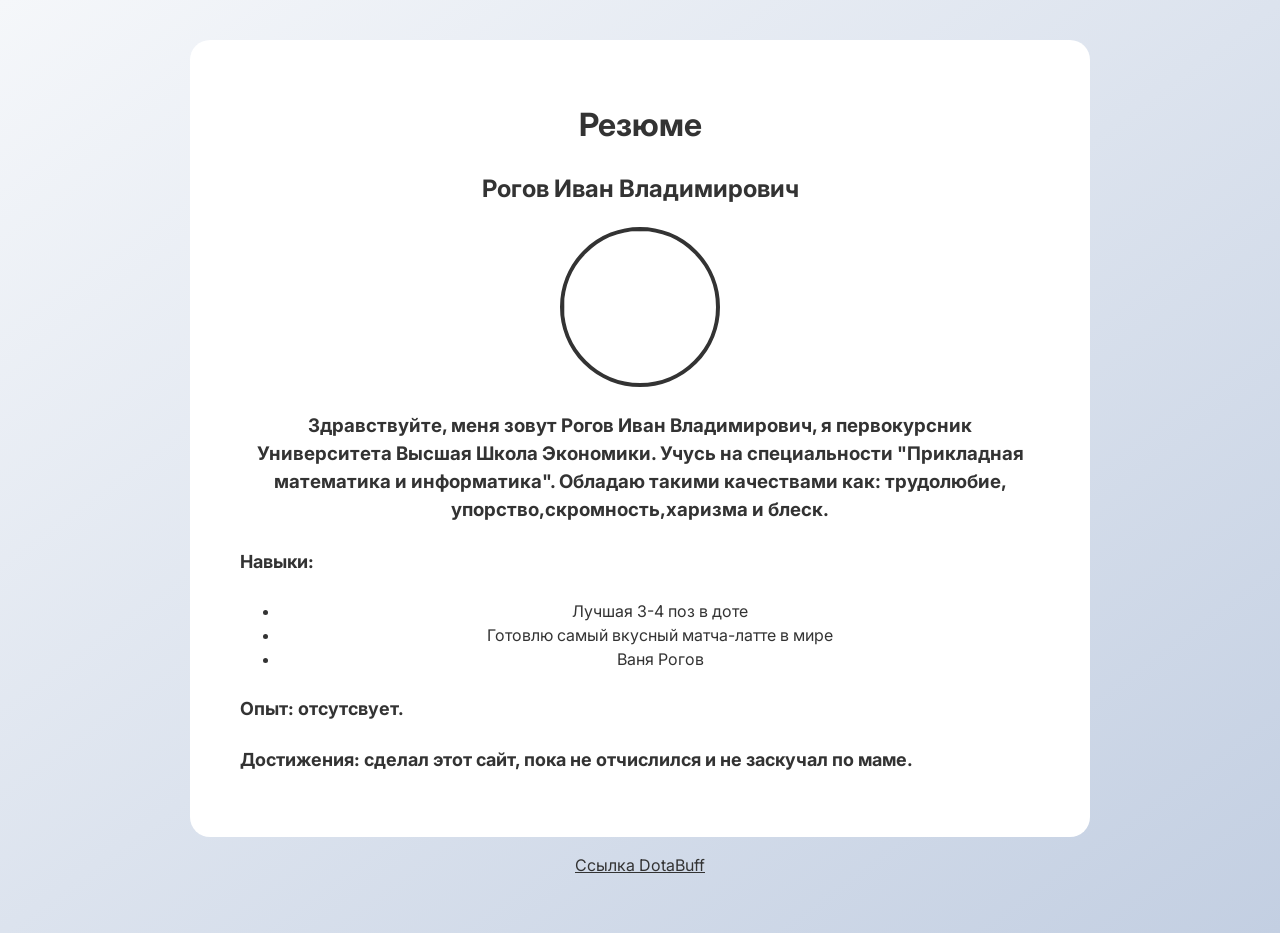
==== index.html @ 16c4c88c "Rename site.html to index.html" ====
<!DOCTYPE html>
<html lang="en">
<head>
<meta charset="UTF-8">
<meta name="viewport" content="width=device-width, initial-scale=1.0">
<title>Document</title>
<link rel="preconnect" href="https://fonts.googleapis.com">
<link rel="preconnect" href="https://fonts.gstatic.com" crossorigin>
<link href="https://fonts.googleapis.com/css2?family=Inter:wght@400;500;700&display=swap" rel="stylesheet">
<link rel="stylesheet" href="style1.css">
<div class = "container">
    </head>
    <body>
    <h1>Резюме</h1>
    <h2>Рогов Иван Владимирович</h2>
    <img class = "photo" src = "/Users/a1234/hse/site/photo.jpg">
    <h3>Здравствуйте, меня зовут Рогов Иван Владимирович, я первокурсник Университета Высшая Школа Экономики. Учусь на специальности "Прикладная математика и информатика". Обладаю такими качествами как: трудолюбие, упорство,скромность,харизма и блеск.</h3>
    <h4>Навыки:</h4>
    <p></p>
    <ul>
    <li>Лучшая 3-4 поз в доте</li>
    <li>Готовлю самый вкусный матча-латте в мире</li>
    <li>Ваня Рогов</li>
    </ul>
    <h4>Опыт: отсутсвует.</h3>
    <h4>Достижения: сделал этот сайт, пока не отчислился и не заскучал по маме.</h4>
</div>

    <p><a href="https://ru.dotabuff.com/players/1298373172">Ссылка DotaBuff</a></p>
</body>
</html>
---- style1.css ----
* {
    box-sizing: border-box;
}

body{
    font-family: 'Inter', sans-serif;
    background: linear-gradient(to bottom right, #f5f7fa, #c3cfe2);
    margin: 0;
    padding: 40px 20px;
    color: #333333;
    line-height: 1.5;
    text-align: center;
}
.container {
    max-width: 900px;
    margin: 0 auto;
    background-color: #ffffff;
    padding: 40px 50px;
    border-radius: 20px;
}
.photo {
    display: block;
    width: 160px;
    height: 160px;
    object-fit: cover;
    border-radius: 50%;
    margin: 0 auto 25px;
    border: 4px solid #333333;
}
a:link{
    color:#333333;
}
h4{
    font-size:large;
    text-align:left;
}
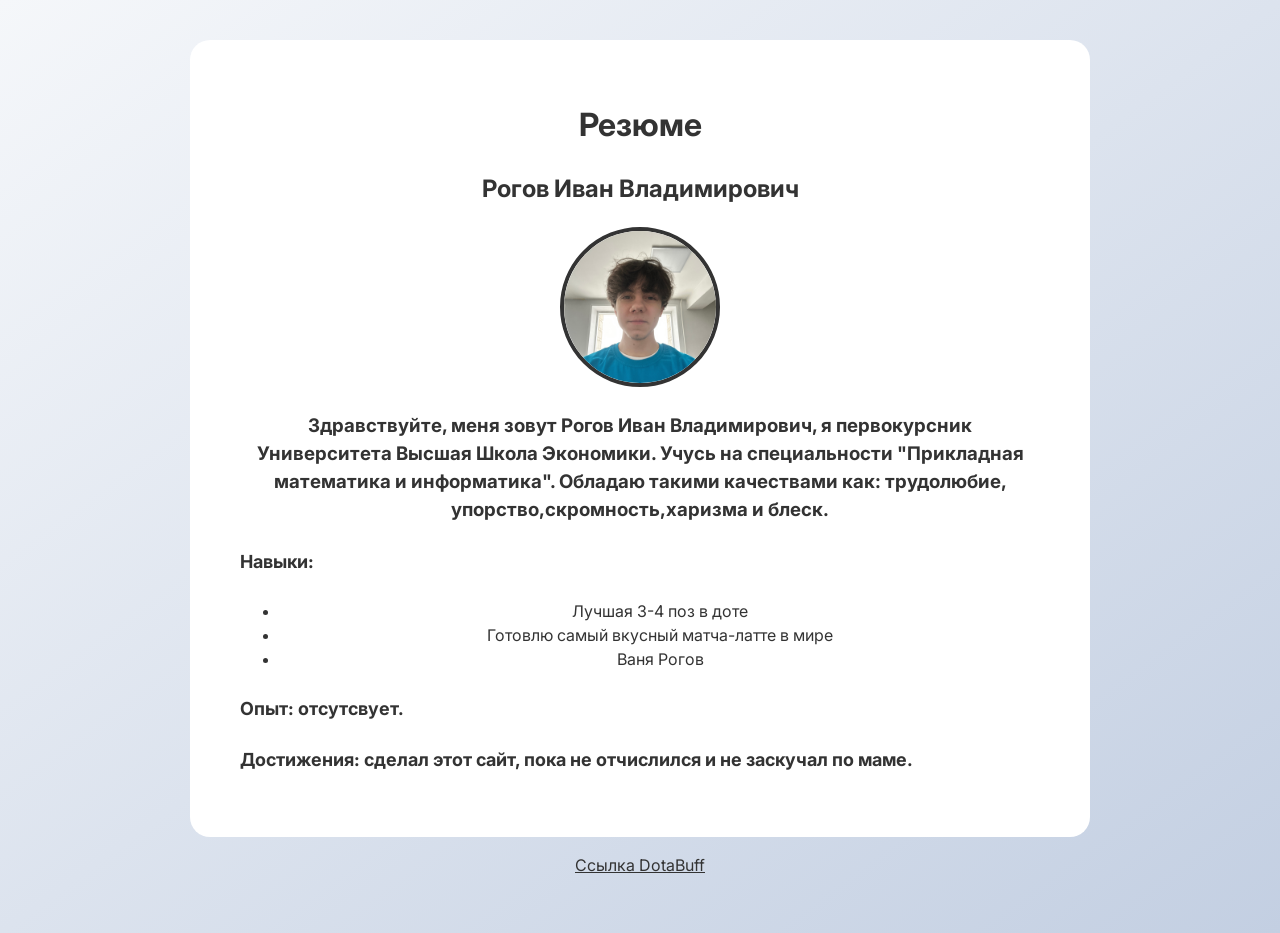
==== commit e8c5bf9f: "Update image source in index.html" ====
--- a/index.html
+++ b/index.html
@@ -13,7 +13,7 @@
     <body>
     <h1>Резюме</h1>
     <h2>Рогов Иван Владимирович</h2>
-    <img class = "photo" src = "/Users/a1234/hse/site/photo.jpg">
+    <img class = "photo" src = "photo.jpg">
     <h3>Здравствуйте, меня зовут Рогов Иван Владимирович, я первокурсник Университета Высшая Школа Экономики. Учусь на специальности "Прикладная математика и информатика". Обладаю такими качествами как: трудолюбие, упорство,скромность,харизма и блеск.</h3>
     <h4>Навыки:</h4>
     <p></p>
